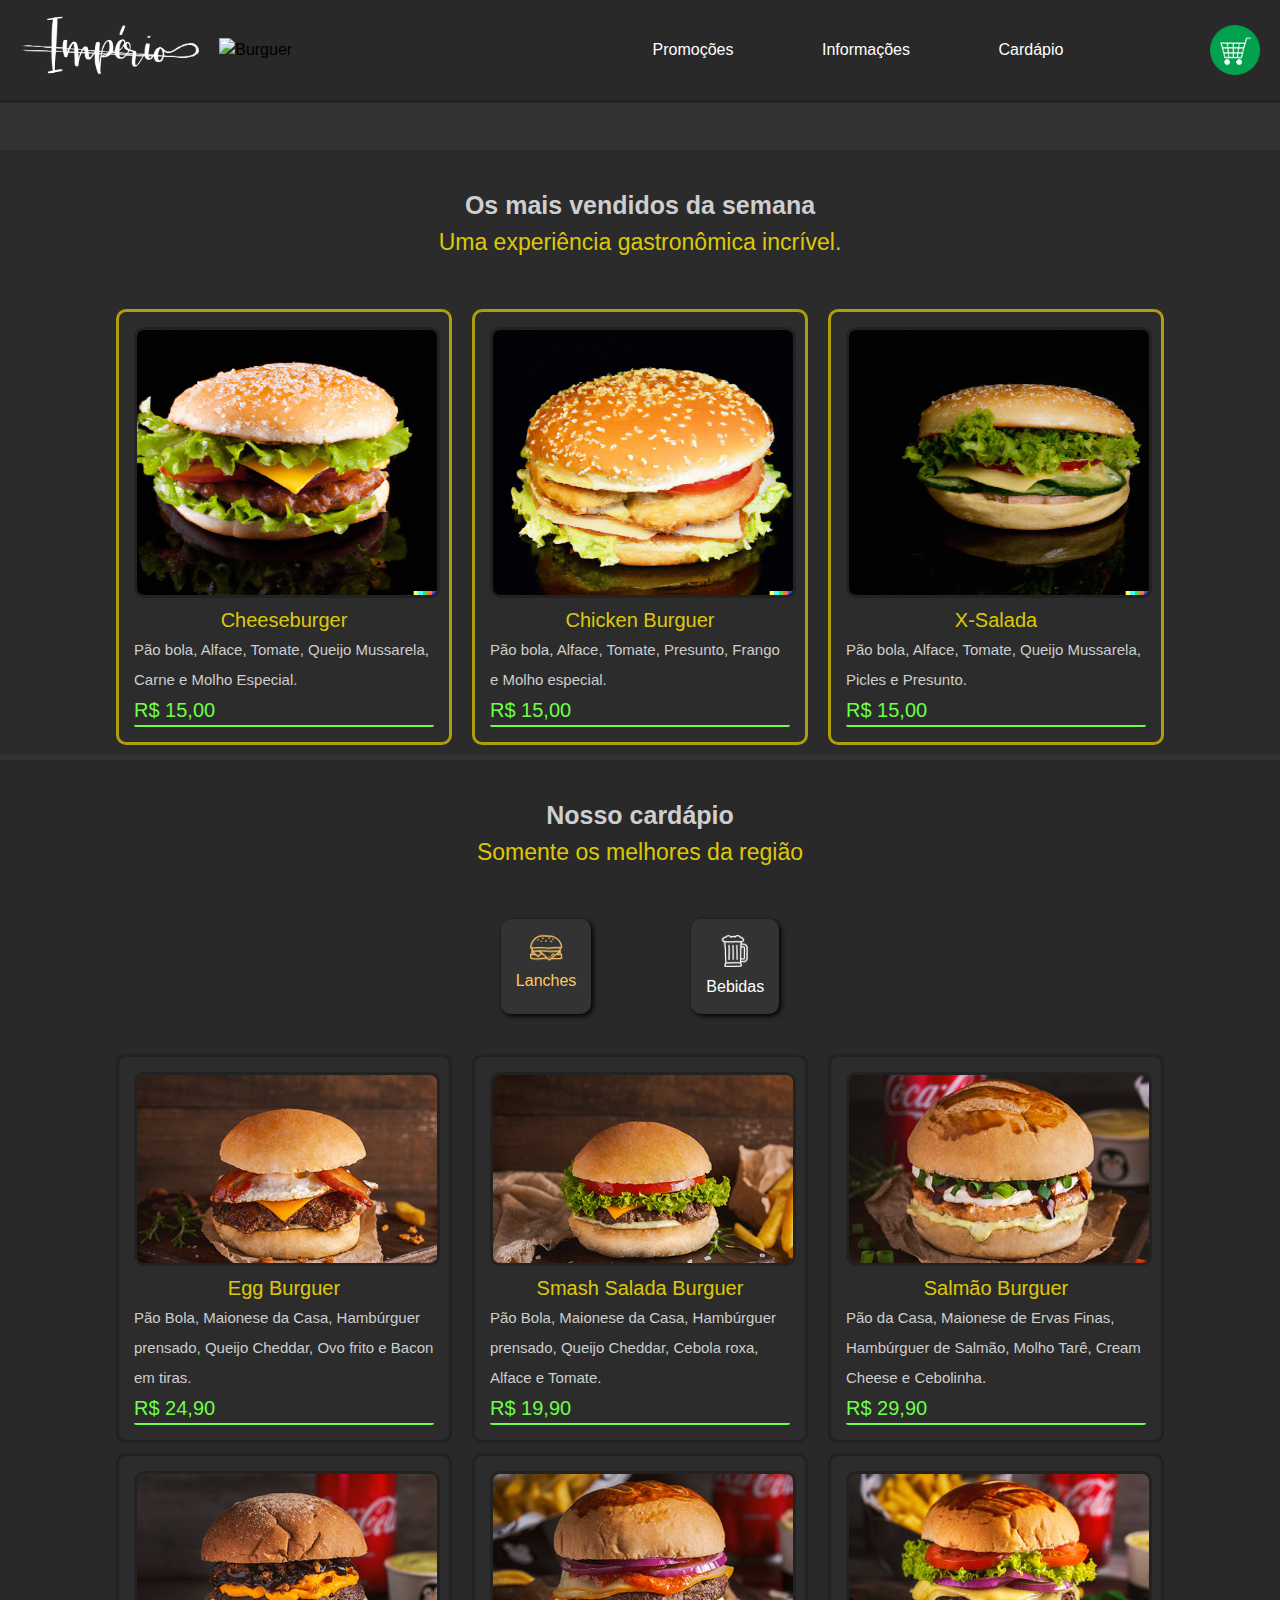
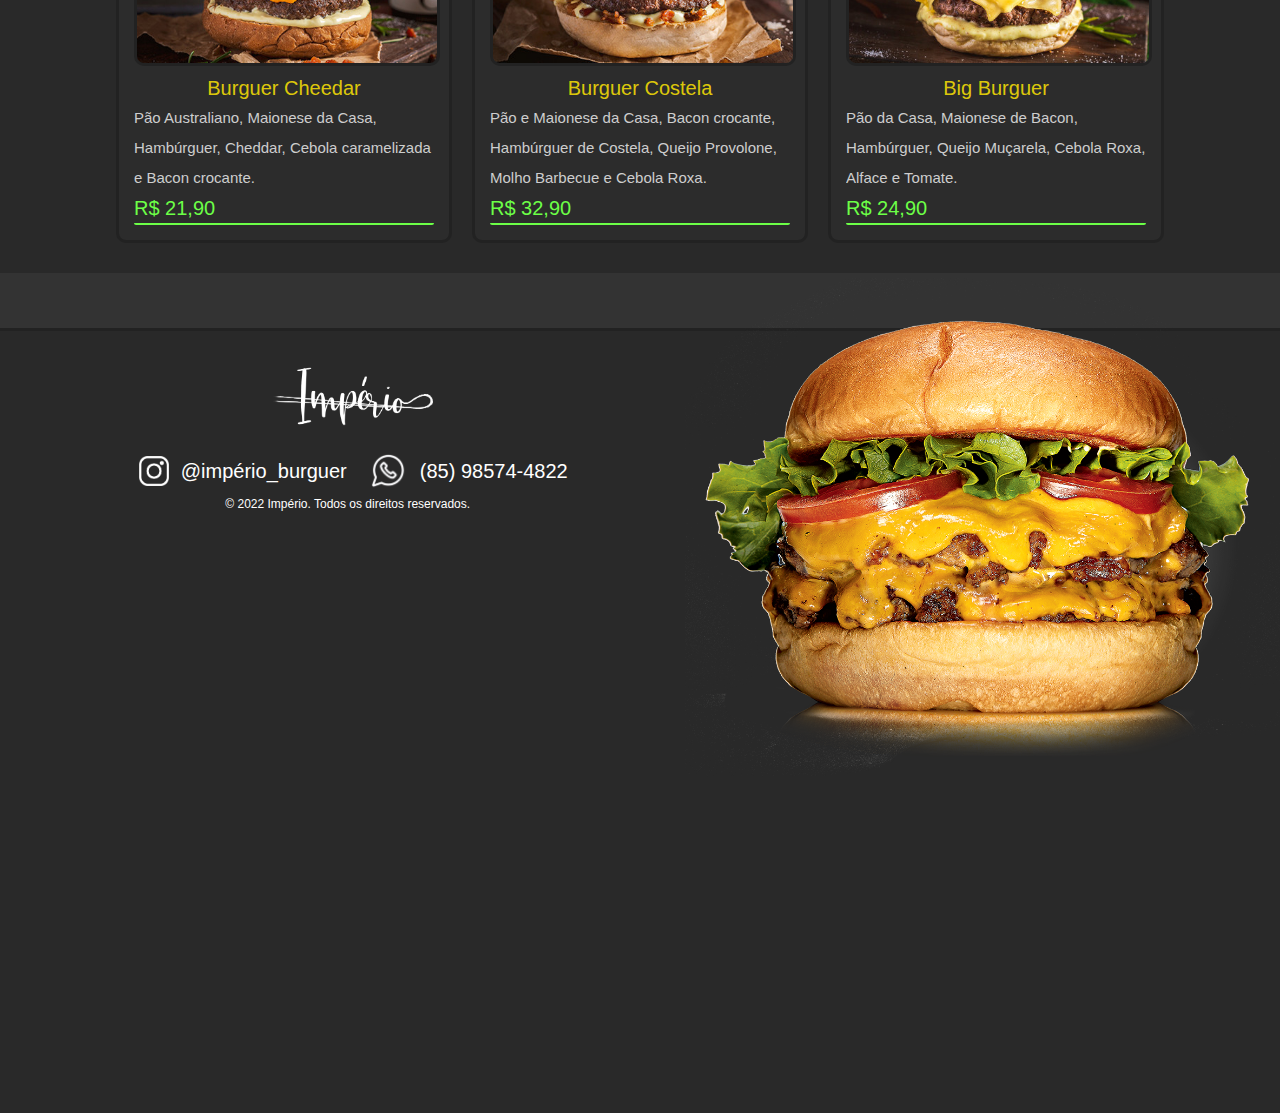
==== menu.html @ e3ae5d91 "first commit" ====
<!DOCTYPE html>
<html lang="pt_BR" dir="ltr">
<head>
  <!--#region github meta-->
  <meta http-equiv='cache-control' content='no-cache'> 
  <meta http-equiv='expires' content='0'> 
  <meta http-equiv='pragma' content='no-cache'>
  <!--#endregion github meta-->

  <!--default meta-->
  <meta charset="UTF-8">
  <meta http-equiv="X-UA-Compatible" content="IE=edge">
  <meta name="viewport" content="width=device-width, initial-scale=1.0">

  <!--css meta-->
  <link rel="stylesheet" href="css/default.css">
  <link rel="stylesheet" href="css/products.css">
  <link rel="stylesheet" href="css/menu.css">

  <!--js meta-->
  <script type="module" src="js/default.js"></script>
  <script type="module" src="js/menu.js" defer></script>

  <!--page info-->
  <title>Império - Cardápio</title>
</head>
<body>
  
  <!--cabeçalho da página (header)-->
  <header>

    <!--coloque a Logo imperio à esquerda do header-->
    <div>
      <figure>
        <img src="img/logo/Logo_imperio.png" alt="Logo do Império" id="imperio_logo">
        <img src="img/logo/burguer.png" alt="Burguer" id="burguer">
      </figure>
    </div>

    <!--criar botão shopping_cart à direita-->
    <img src="img/shopping_cart.png" alt="Carrinho de compras" id="shopping_cart">

    <!--Botões centrais-->
    <div class="center">
      <nav>
        <ul><a href="./index.html">Promoções</a></ul>
        <ul><a href="./index.html">Informações</a></ul>
        <ul><a href="/menu.html">Cardápio</a></ul>
      </nav>
    </div>

  </header>

  <main>
    <section style="background: rgb(43, 43, 43); padding: 1px 0 0 0;">

      <section class="bestsale">

        <div class="text">
          <h1>Os mais vendidos da semana</h1>
          <h2>Uma experiência gastronômica incrível.</h2>
        </div>

        <!--classe que engloba todos os cards de produtos-->
        <div class="cardgroup">

          <!--#region cards dos produtos-->
          
          <div class="productcard">

            <img src="./img/products/p1.png">
            <div id="productinfo">
              <div>
                <h2>Cheeseburger</h2>
                <h3>Pão bola, Alface, Tomate, Queijo Mussarela, Carne e Molho Especial.</h3>
              </div>
              <p>R$ 15,00</p>
            </div>

          </div>

          <div class="productcard">

            <img src="./img/products/p2.png">
            <div id="productinfo">
              <div>
                <h2>Chicken Burguer</h2>
                <h3>Pão bola, Alface, Tomate, Presunto, Frango e Molho especial.</h3>
              </div>
              <p>R$ 15,00</p>
            </div>

          </div>

          <div class="productcard">

            <img src="./img/products/p3.png">
            <div id="productinfo">
              <div>
                <h2>X-Salada</h2>
                <h3>Pão bola, Alface, Tomate, Queijo Mussarela, Picles e Presunto.</h3>
              </div>
              <p>R$ 15,00</p>
            </div>

          </div>

          <!--#endregion cards dos produtos-->

        </div>

      </section>

      <section style="background-color: rgb(41, 41, 41); padding: 1px 0 20px 0; border-top:5px rgb(51, 51, 51) solid; border-bottom:5px rgb(51, 51, 51) solid;">
          
          <div class="text">
            <h1>Nosso cardápio</h1>
            <h2>Somente os melhores da região</h2>
          </div>

          <nav id="navSlider">
            <ul>

              <li id="burguers" class="active">

                <img src="./img/slideicons/burguers-active.png"/>
                <p>Lanches</p>

              </li>

              <li id="drinks" class="">

                <img src="./img/slideicons/drinks.png"/>
                <p>Bebidas</p>

              </li>

            </ul>
          </nav>

          <!--div que engloba todos os cards de burguers-->
          <div id="burguerspanel" class="activePanel">
            <div class="cardgroup">
    
              <!--#region cards dos produtos-->
              
              <div class="productcard">
    
                <img src="./img/products/b1.jpg">
                <div id="productinfo">
                  <div>
                    <h2>Egg Burguer</h2>
                    <h3>Pão Bola, Maionese da Casa, Hambúrguer prensado, Queijo Cheddar, Ovo frito e Bacon em tiras.</h3>
                  </div>
                  <p>R$ 24,90</p>
                </div>
    
              </div>
    
              <div class="productcard">
    
                <img src="./img/products/b2.jpg">
                <div id="productinfo">
                  <div>
                    <h2>Smash Salada Burguer</h2>
                    <h3>Pão Bola, Maionese da Casa, Hambúrguer prensado, Queijo Cheddar, Cebola roxa, Alface e Tomate.</h3>
                  </div>
                  <p>R$ 19,90</p>
                </div>
    
              </div>
    
              <div class="productcard">

                <img src="./img/products/b3.jpg">
                <div id="productinfo">
                  <div>
                    <h2>Salmão Burguer</h2>
                    <h3>Pão da Casa, Maionese de Ervas Finas, Hambúrguer de Salmão, Molho Tarê, Cream Cheese e Cebolinha.</h3>
                  </div>
                  <p>R$ 29,90</p>
                </div>
    
              </div>

              <div class="productcard">
    
                <img src="./img/products/b4.jpg">
                <div id="productinfo">
                  <div>
                    <h2>Burguer Cheedar</h2>
                    <h3>Pão Australiano, Maionese da Casa, Hambúrguer, Cheddar, Cebola caramelizada e Bacon crocante.</h3>
                  </div>
                  <p>R$ 21,90</p>
                </div>
    
              </div>

              <div class="productcard">
    
                <img src="./img/products/b5.jpg">
                <div id="productinfo">
                  <div>
                    <h2>Burguer Costela</h2>
                    <h3>Pão e Maionese da Casa, Bacon crocante, Hambúrguer de Costela, Queijo Provolone, Molho Barbecue e Cebola Roxa.</h3>
                  </div>
                  <p>R$ 32,90</p>
                </div>
    
              </div>

              <div class="productcard">
    
                <img src="./img/products/b6.jpg">
                <div id="productinfo">
                  <div>
                    <h2>Big Burguer</h2>
                    <h3>Pão da Casa, Maionese de Bacon, Hambúrguer, Queijo Muçarela, Cebola Roxa, Alface e Tomate.</h3>
                  </div>
                  <p>R$ 24,90</p>
                </div>
    
              </div>
    
              <!--#endregion cards dos produtos-->
    
            </div>
          </div>

           <!--div que engloba todos os cards de drinks-->
          <div id="drinkspanel" style="display: none;">
            <div class="cardgroup">

              <div class="drinkcard">
    
                <img src="./img/products/cocacola.png">
                <div id="productinfo">

                  <div>
                    <h2>Nome da bebida</h2>
                    <h3>Bebida</h3>
                  </div>
                  <p>R$ 00,00</p>

                </div>

              </div>
            </div>
          
          </div>
        
      </section>
    </section>
  </main>

  <div class="widget">
    <img src="./img/shack-burguer.png">
  </div>

  <!--Rodapé da página-->
  <footer>

    <img src="./img/logo/Logo_imperio.png">
    <section>
      <!--put instagram.png at next of @imperio_burguer-->
      <img src="./img/logo/instagram.png" class="instragram">
      <p>@império_burguer</p>
      <img src="./img/logo/whatsapp.png" class="whatsapp">
      <p>(85) 98574-4822</p>
    </section>
    <p style="font-size: 75%; padding-bottom:calc(100vh - 320px);">© 2022 Império. Todos os direitos reservados.</p>

  </footer>
</body>
</html>
---- css/default.css ----
/*reset all the margins*/
* { 
    margin: 0;
    padding: 0 
}

body {
    font-family: 'Open Sans', sans-serif;
    font-size: 16px;
    line-height: 1.5;
    background: #333;
}

/*#region header*/

header {
    background-color: #292929; 
    height: 100px; 
    width: 100%;
    position: fixed;
    top: 0;
    border-bottom: 3px solid rgb(34, 34, 34);
    z-index: 99;
}

#imperio_logo{
    float: left;
    margin: 0 20px 0 20px;
    height: 100px;
}

#burguer {
    float: left;
    margin: 37.5px 20px 0 0;
    height: 25px;
}

#shopping_cart {
    float: right;
    margin: 25px 20px 0 0;
    height: 50px;
}

/*#region center*/

.center {
    float: right;
    margin: 37.5px auto;;
    width: 50vw;
}

.center a{
    margin: 0 5vw 0 0;
    font-family:'Lucida Sans', 'Lucida Sans Regular', 'Lucida Grande', 'Lucida Sans Unicode', Geneva, Verdana, sans-serif;
    color: white;
    text-decoration: none;
    padding: 10px;
    border-radius: 10%;
}

.center a:hover{
    background-color: white;
    color: #292929;
}

.center nav{
    list-style: none;
    text-align: center;
}

.center ul {
    display: inline-block;
}

/*#endregion center*/

/*#endregion header*/

/*#region footer*/

footer{
    background-color: #292929;
    padding: 20px;
    margin-top: 50px;
    text-align: center;
    border-top: 3px solid #222222;
}
footer p {
    color: white;
    font-size: 20px;
    display: inline-block;
    margin-right: 10px;
}
   
footer img{
    width: 160px;
    height: 100px;
    margin: 0 auto;
    display: block;
}
  
footer section{
    display: flex;
    justify-content: center;
    align-items: center;
    margin: 0 auto;
    width: 100%;
    max-width: 450px;
}
  
.instragram{
    width: 30px;
    height: 30px;
}
  
.whatsapp{
    width: 40px;
    height: 40px;
}

/*#endregion*/
---- css/products.css ----
.bestsale .productcard{
    border: 3px solid #d6c101c4;
}

.bestsale h1 {
    font-size: 25px;
    color: #cecece;
    margin: 36px auto;
    text-align: center;
}
  
.cardgroup {
    display: flex;
    flex-wrap: wrap;
    justify-content: center;
    height: 100%;
}
  
.productcard {
    margin: 0 10px 10px 10px;
    width: 300px;
    background-color: #2c2c2c;
    border: 3px solid #222222;
    border-radius: 10px;
    padding: 15px;
    max-width: 100%;
    transition: all 0.3s ease-in-out;
    cursor: pointer;
}

.productcardoffer {
    border: 3px solid #d6c101c4;
}
  
.productcard:hover{
    transform: scale(0.95);
}

.productcard img{
    width: 100%;
    max-height: 265px;
    border-radius: 10px;
    border: 3px solid #222222;
}

#productinfo {
    margin: 0 0 0 0;
    padding: 0 0 0 0;
    width: 100%;
    overflow: auto;
    transform: scale(1);
    transition: 0.5s;
}

#productinfo h2 {
    font-size: 20px;
    color: #fce304de;
    text-align: center;
    font-weight: 500;
}

#productinfo h3{
    font-size: 15px;
    color: #cecece;
    line-height: 30px;
    font-weight: 500;
}

#productinfo p {
    font-size: 20px;
    color: #6cff47;
    border-bottom: 2px solid #6cff47;
    border-radius: 2px;
    line-height: 30px;
    font-weight: 500;
}
---- css/menu.css ----
body {
    padding-top: 150px;
}

.text h1 {
    font-size: 25px;
    color: #cecece;
    margin: 36px 0 0 0;
    text-align: center;
}

.text h2 {
    font-size: 23px;
    margin: 0 0 50px 0;
    color: #fce304de;
    text-align: center;
    font-weight: 500;
}

.widget{
    float:right;
}

.widget img{
    max-height: 500px;
}

/*#region slider*/
#navSlider {
    margin: 0 auto;
    margin-bottom: 40px;
    width: 50%;
}

#navSlider > ul{
    display: flex;
    justify-content: center;
}

#navSlider > ul > li {
    text-align: center;
    color: white;
    list-style-type: none;
    cursor:pointer;
    margin: 0 50px;
    background-color:#333;
    padding: 15px;
    border-radius: 10px;
    box-shadow: 2px 2px 5px black;
}

#navSlider .active {
    color: rgb(255, 199, 101);
}

.activePanel {
    display: block !important;
}

#burguerspanel, #drinkspanel{   
    display: none;
}

/*#endregion slider*/

.drinkcard {
    margin: 0 10px 10px 10px;
    background-color: #2c2c2c;
    border: 3px solid #222222;
    border-radius: 10px;
    padding: 15px;
    max-width: 100%;
    transition: all 0.3s ease-in-out;
    cursor: pointer;
}

.drinkcard:hover{
    transform: scale(0.95);
}

.drinkcard img{
    max-height: 265px;
    border-radius: 10px;
    border: 3px solid #222222;
}
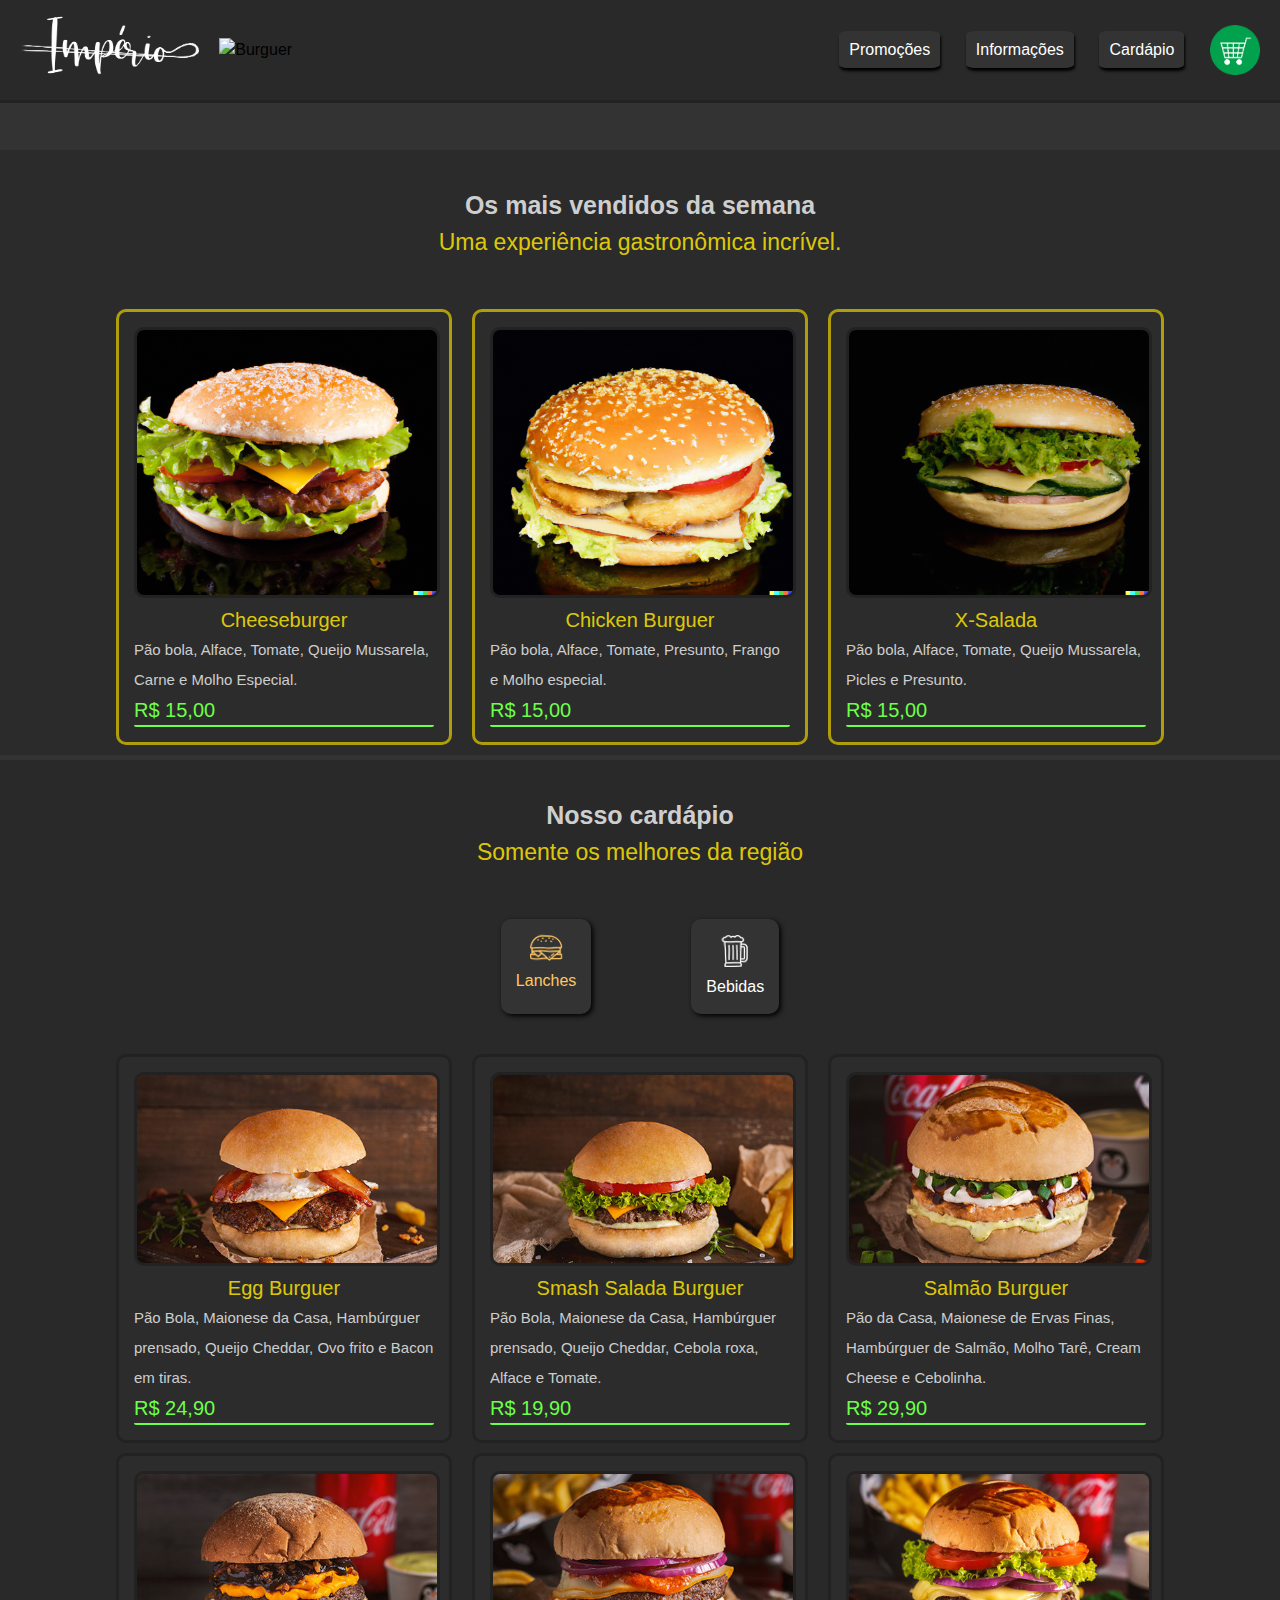
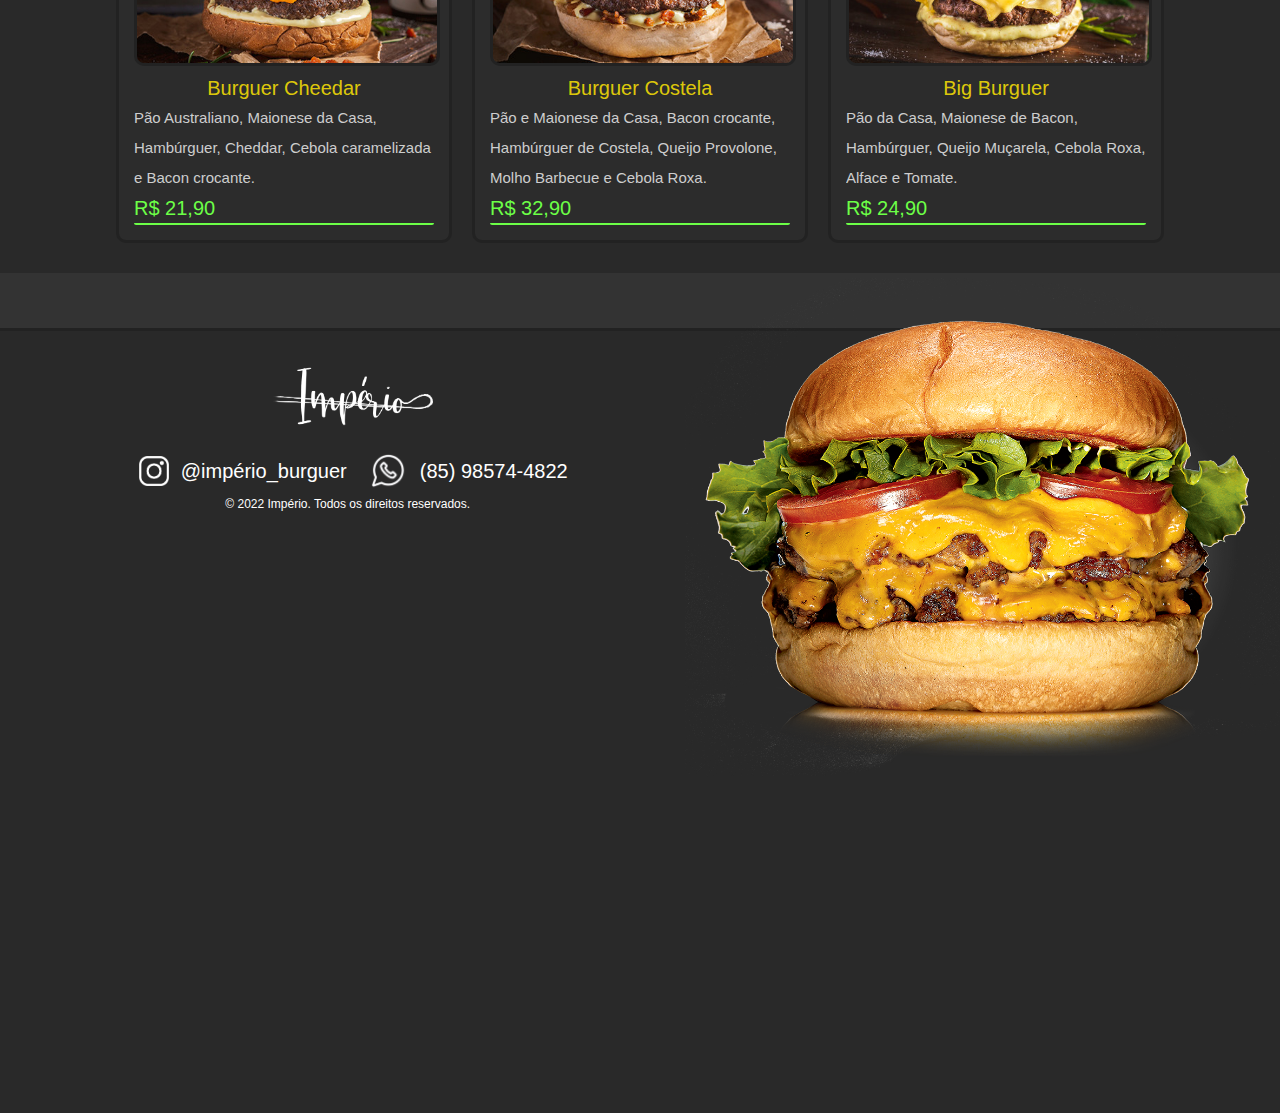
==== commit a95539fc: "fix" ====
--- a/menu.html
+++ b/menu.html
@@ -30,31 +30,25 @@
   <header>
 
     <!--coloque a Logo imperio à esquerda do header-->
-    <div>
-      <figure>
-        <img src="img/logo/Logo_imperio.png" alt="Logo do Império" id="imperio_logo">
-        <img src="img/logo/burguer.png" alt="Burguer" id="burguer">
-      </figure>
-    </div>
+    <img class="home" src="./img/logo/Logo_imperio.png" alt="Logo do Império" id="imperio_logo" />
+    <img class="home" src="./img/logo/burguer.png" alt="Burguer" id="burguer" />
 
     <!--criar botão shopping_cart à direita-->
-    <img src="img/shopping_cart.png" alt="Carrinho de compras" id="shopping_cart">
+    <img src="./img/shopping_cart.png" alt="Carrinho de compras" id="shopping_cart" />
 
     <!--Botões centrais-->
-    <div class="center">
-      <nav>
-        <ul><a href="./index.html">Promoções</a></ul>
-        <ul><a href="./index.html">Informações</a></ul>
-        <ul><a href="/menu.html">Cardápio</a></ul>
-      </nav>
-    </div>
+    <nav class="center" id="navbuttons">
+      <ul><a id="promo">Promoções</a></ul>
+      <ul><a href="./index.html#jsinfo">Informações</a></ul>
+      <ul><a href="./menu.html" id="card">Cardápio</a></ul>
+    </nav>
 
   </header>
 
   <main>
     <section style="background: rgb(43, 43, 43); padding: 1px 0 0 0;">
 
-      <section class="bestsale">
+      <section id="jsbestsale" class="bestsale">
 
         <div class="text">
           <h1>Os mais vendidos da semana</h1>
--- a/css/default.css
+++ b/css/default.css
@@ -11,6 +11,10 @@
     background: #333;
 }
 
+#navbuttons a{
+    cursor: pointer;
+}
+
 /*#region header*/
 
 header {
@@ -21,6 +25,10 @@
     top: 0;
     border-bottom: 3px solid rgb(34, 34, 34);
     z-index: 99;
+}
+
+.home{
+    cursor: pointer;
 }
 
 #imperio_logo{
@@ -44,18 +52,22 @@
 /*#region center*/
 
 .center {
-    float: right;
-    margin: 37.5px auto;;
-    width: 50vw;
+    display: flex;
+    justify-content: right;
+    align-items:flex-end;
+    margin: 37.5px auto;
 }
 
 .center a{
-    margin: 0 5vw 0 0;
+    background-color: #333333;
+    margin: 0 2vw 0 0;
     font-family:'Lucida Sans', 'Lucida Sans Regular', 'Lucida Grande', 'Lucida Sans Unicode', Geneva, Verdana, sans-serif;
     color: white;
     text-decoration: none;
     padding: 10px;
     border-radius: 10%;
+    box-shadow: 1px 3px 3px black;
+    transition: all 0.2s ease;
 }
 
 .center a:hover{
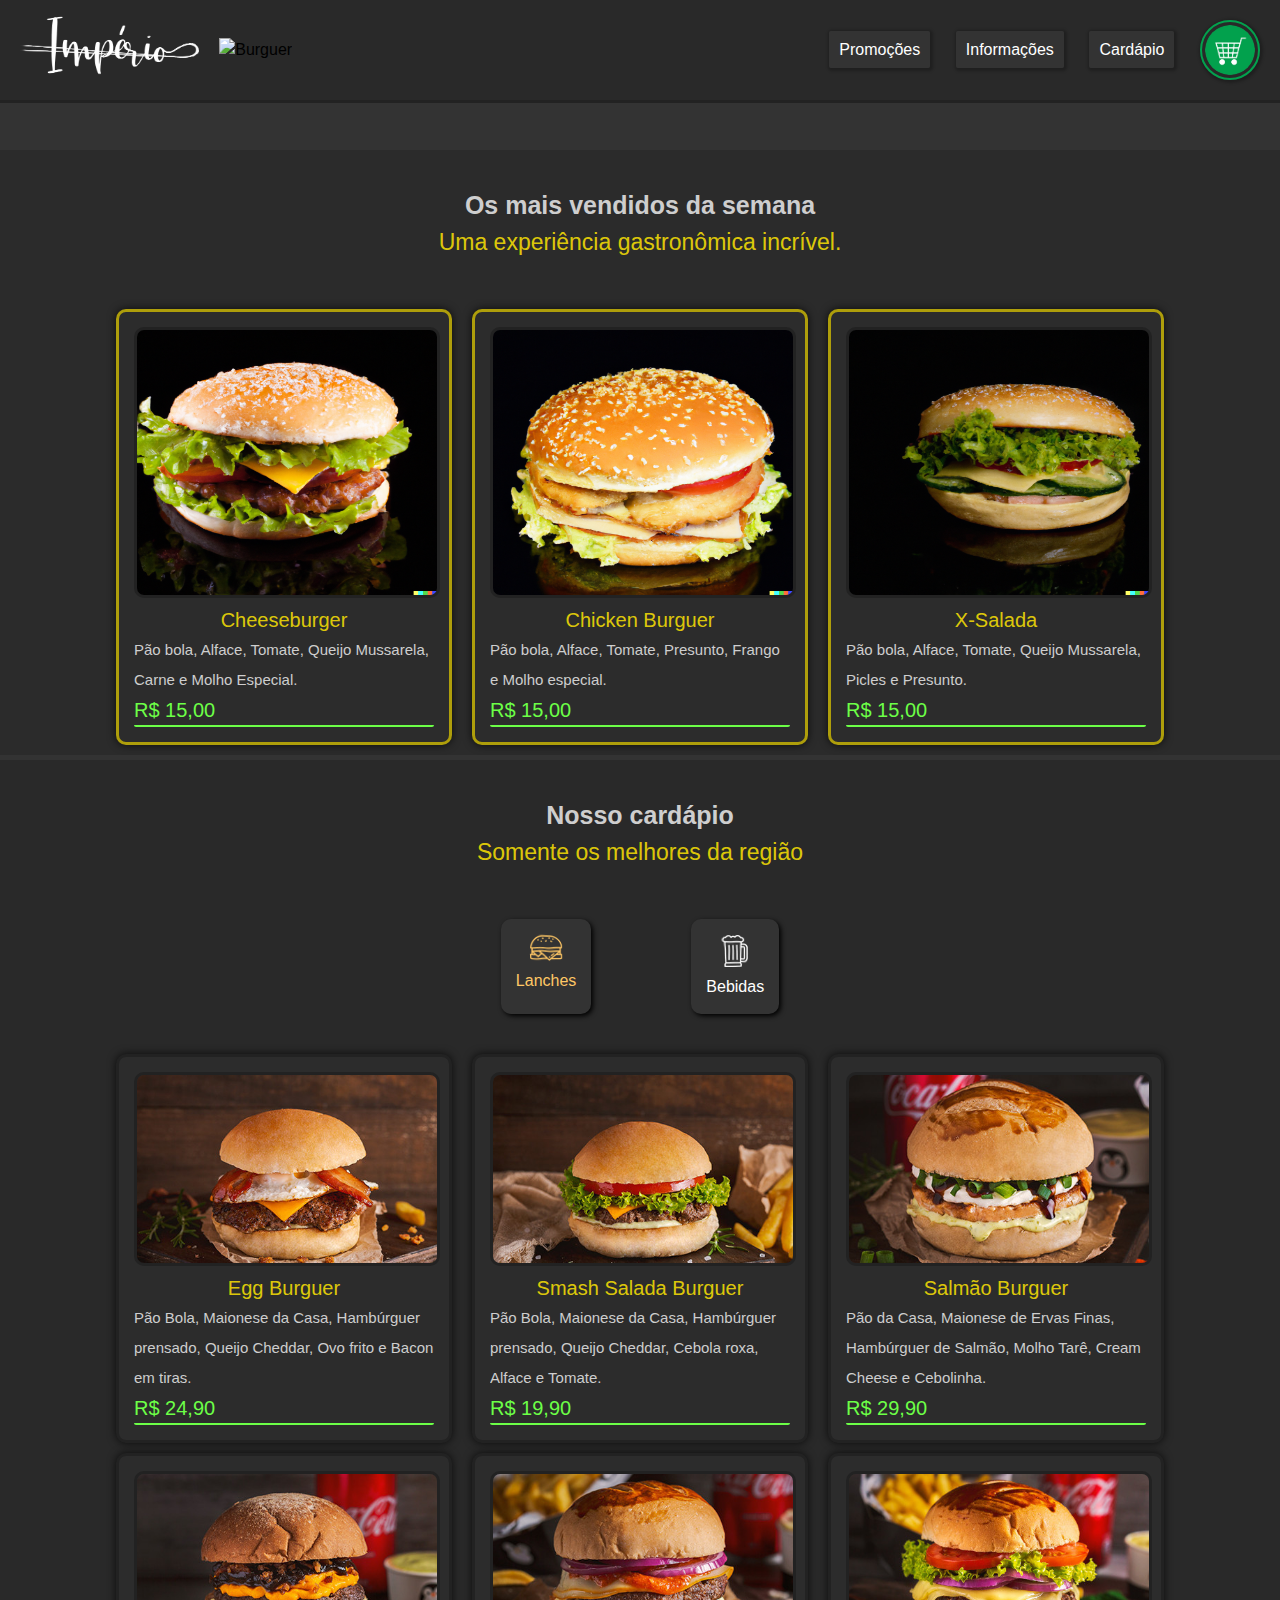
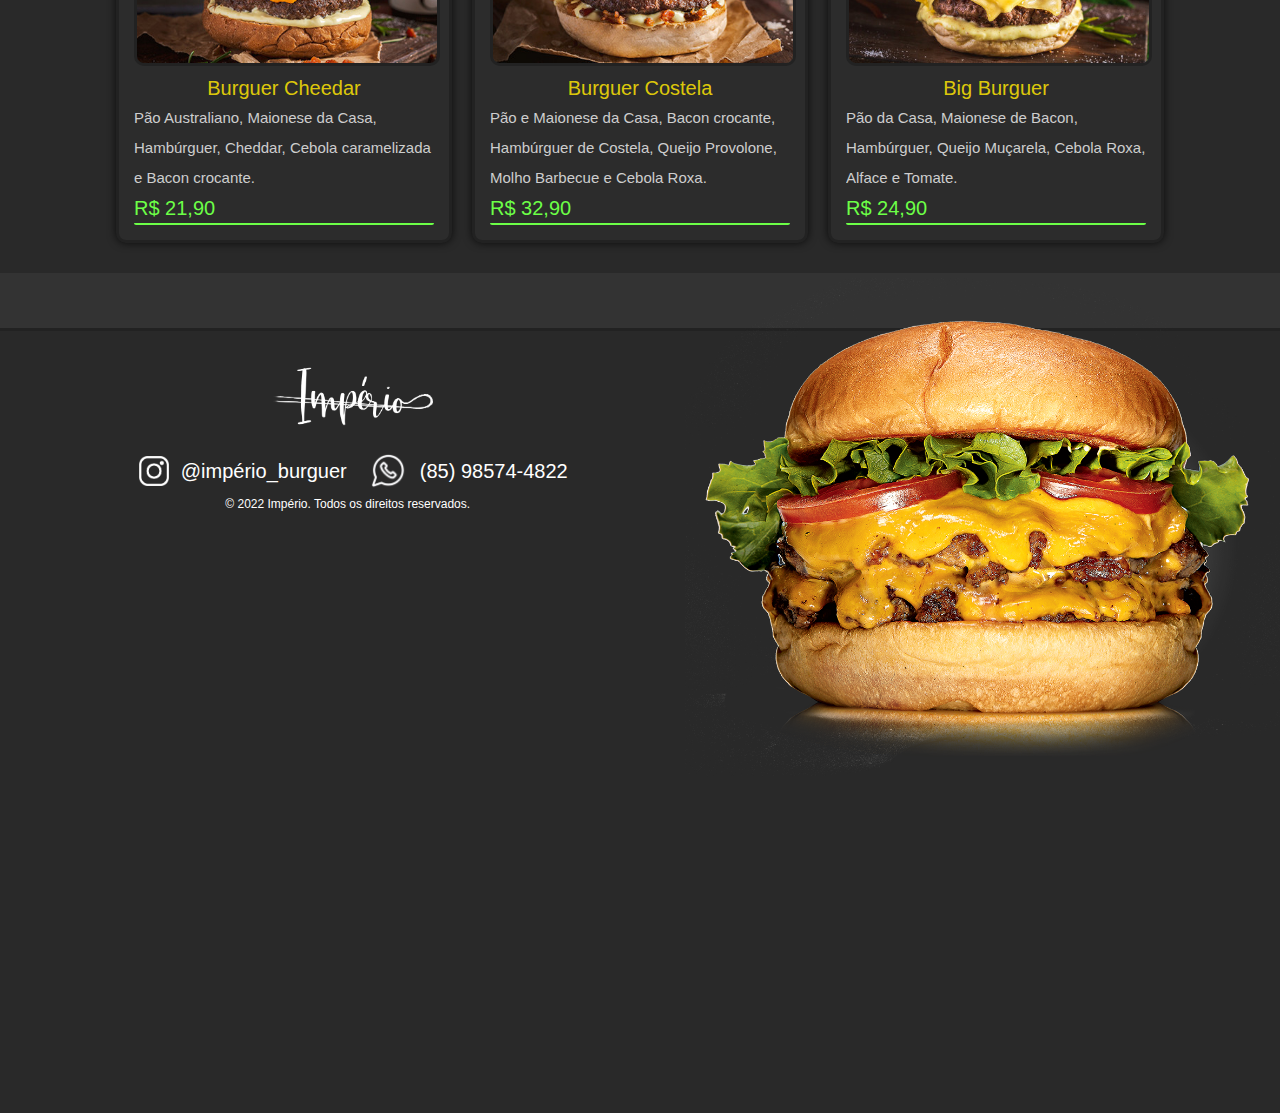
==== commit fe6c9d6b: "shoppingcart" ====
--- a/menu.html
+++ b/menu.html
@@ -16,6 +16,7 @@
   <link rel="stylesheet" href="css/default.css">
   <link rel="stylesheet" href="css/products.css">
   <link rel="stylesheet" href="css/menu.css">
+  <link rel="stylesheet" href="css/cartconfirm.css">
 
   <!--js meta-->
   <script type="module" src="js/default.js"></script>
@@ -25,7 +26,7 @@
   <title>Império - Cardápio</title>
 </head>
 <body>
-  
+
   <!--cabeçalho da página (header)-->
   <header>
 
@@ -35,6 +36,29 @@
 
     <!--criar botão shopping_cart à direita-->
     <img src="./img/shopping_cart.png" alt="Carrinho de compras" id="shopping_cart" />
+
+    <!--html para uso em js no carrinho-->
+    <div id="cart_productjs" style="display: none;">
+      <div class="cart_product">
+        <img class="cart_product_img" src="./img/products/b1.jpg" />
+        <div>
+          <p class="cart_product_name">Cheeseburger</p>
+          <p class="cart_product_price">R$ 10,00</p>
+        </div>
+        <div class="cart_options">
+          <p class="cart_remove">X</p>
+          <p class="cart_qtd">x1</p>
+        </div>
+      </div>
+    </div>
+
+    <div id="cartmenu" style="display: none;">
+      <div id="box">
+        <div id="cartmenu_content">
+
+        </div>
+      </div>
+    </div>
 
     <!--Botões centrais-->
     <nav class="center" id="navbuttons">
@@ -44,6 +68,28 @@
     </nav>
 
   </header>
+
+  <div class="cartconfirm">
+    <div id="popup-content">
+      <h1>Deseja adicionar ao carrinho?</h1>
+      <h2 id="name">Nome do produto</h2>
+      <h3 id="desc">Descrição do produto</h3>
+      <h4 id="price">R$ 00,00</h4>
+      <div id="qtd">
+          <select name="quantidade" id="qtdselect">
+              <option value="1">1</option>
+              <option value="2">2</option>
+              <option value="3">3</option>
+              <option value="4">4</option>
+              <option value="5">5</option>
+          </select>
+      </div>
+      <div id="confirmbtns">
+          <button id="yes">Sim</button>
+          <button id="no">Não</button>
+      </div>
+    </div>
+  </div>
 
   <main>
     <section style="background: rgb(43, 43, 43); padding: 1px 0 0 0;">
--- a/css/default.css
+++ b/css/default.css
@@ -24,7 +24,7 @@
     position: fixed;
     top: 0;
     border-bottom: 3px solid rgb(34, 34, 34);
-    z-index: 99;
+    z-index: 97;
 }
 
 .home{
@@ -45,8 +45,13 @@
 
 #shopping_cart {
     float: right;
-    margin: 25px 20px 0 0;
+    cursor: pointer;
+    margin: 20px 20px 0 0;
     height: 50px;
+    border: 2px solid #02a14d;
+    border-radius: 50%;
+    box-shadow: 1px 1px 3px 2px rgba(0, 0, 0, 0.247);
+    padding: 3px;
 }
 
 /*#region center*/
@@ -65,8 +70,8 @@
     color: white;
     text-decoration: none;
     padding: 10px;
-    border-radius: 10%;
-    box-shadow: 1px 3px 3px black;
+    border-radius: 2px;
+    box-shadow: 1px 1px 3px 2px rgba(0, 0, 0, 0.247);
     transition: all 0.2s ease;
 }
 
--- a/css/products.css
+++ b/css/products.css
@@ -26,6 +26,7 @@
     max-width: 100%;
     transition: all 0.3s ease-in-out;
     cursor: pointer;
+    box-shadow: 0 0 8px 0 rgba(0, 0, 0, 0.733);
 }
 
 .productcardoffer {
--- a/css/menu.css
+++ b/css/menu.css
@@ -64,6 +64,7 @@
 /*#endregion slider*/
 
 .drinkcard {
+    box-shadow: 1px 1px 3px 2px rgba(0, 0, 0, 0.247);
     margin: 0 10px 10px 10px;
     background-color: #2c2c2c;
     border: 3px solid #222222;
--- a/css/cartconfirm.css
+++ b/css/cartconfirm.css
@@ -0,0 +1,209 @@
+/*#region cartconfirm*/
+
+.cartconfirm {
+    position: fixed;
+    top: 0;
+    left: 0;
+    width: 100%;
+    height: 100%;
+    background-color: rgba(0, 0, 0, 0.5);
+    display: none;
+    justify-content: center;
+    align-items: center;
+    z-index: 99;
+}
+
+.cartconfirm > div {
+    padding: 25px;
+    max-width: 492px;
+    border: #3b68fcde 2px solid;
+    background-color: rgb(22, 22, 22);
+    border-radius: 15px;
+    display: flex;
+    flex-wrap: wrap;
+    justify-content: center;
+    align-items: center;
+}
+
+.cartconfirm > div > h1{
+    text-align: center;
+    color: rgba(255, 255, 255, 0.877);
+    margin-bottom: 20px;
+}
+
+#name, #desc, #price {
+    color: #fce304de;
+    width: 100%;
+    display: flex;
+    flex-wrap: wrap;
+    justify-content: center;
+    align-items: center;
+}
+
+#desc {
+    font-size: 15px;
+    color: #cecece;
+    line-height: 30px;
+    font-weight: 500;
+}
+
+#price {
+    display: block;
+    font-size: 20px;
+    color: #6cff47;
+    border-bottom: 2px solid #6cff47;
+    border-radius: 2px;
+    line-height: 30px;
+    font-weight: 500;
+    max-width: 50%;
+}
+
+#confirmbtns {
+    margin-top: 10px;
+    display: flex;
+    flex-wrap: wrap;
+    justify-content: center;
+    align-items: center;
+    width: 100%;
+}
+
+#qtd {
+    padding: 0;
+    margin-top: 20px;
+}
+
+#yes, #no {
+    width: 100px;
+    height: 50px;
+    border-radius: 3px;
+    border: 1px solid #f81d1dde;
+    background-color: rgb(22, 22, 22);
+    color: #f81d1dde;
+    font-size: 20px;
+    font-weight: 600;
+    margin: 0 auto;
+    cursor: pointer;
+    transition: 0.5s;
+}
+
+#yes {
+    border: 1px solid #44f118de;
+    color: #44f118de;
+}
+
+#qtd {
+    width: 10%;
+    display: flex;
+    flex-wrap: wrap;
+    justify-content: center;
+    align-items: center;
+}
+
+#qtdselect {
+    color: #3b68fcde;
+    background-color: rgb(22, 22, 22);
+    border: 1px solid #3b68fcde;
+    padding: 5px;
+    border-radius: 3px;
+    margin: 0 auto;
+    cursor: pointer;
+}
+
+/*#endregion cartmenu*/
+
+/*#region cartmenu*/
+#cartmenu{
+    position: fixed;
+    top: 110px;
+    right: 30px;
+    width: 300px;
+    border-radius: 10px;
+    border: 2px solid #000000;
+    box-shadow: 1px 1px 3px 2px rgba(0, 0, 0, 0.678);
+    padding: 8px 5px 8px 5px;
+    height: 300px;
+    justify-content: center;
+    align-items: center;
+    z-index: 99;
+    background-color:rgb(22, 22, 22);
+}
+
+#cartmenu > #box{
+    border: 2px solid #02a14d;
+    padding: 2px;
+    width: 100%;
+    height: 100%;
+    border-radius: 10px;
+    overflow: hidden;
+}
+
+#cartmenu_content {
+    width: 100%;
+    height: 100%;
+    overflow-y: auto;
+    overflow-x: hidden;
+    padding: 5px;
+}
+
+.cart_product{
+    background-color:rgb(44, 44, 44);
+    border-radius: 10px;
+    border : 2px solid #000000;
+    display: flex;
+    margin: 0 10px 0 0;
+    cursor: default;
+    margin-bottom: 10px;
+    white-space: nowrap;
+    overflow: hidden;
+    text-overflow: ellipsis;
+}
+
+.cart_product_name{
+    color: #fce304de;
+    font-size: 16px;
+    font-weight: 600;
+    margin: 0 10px 0 10px;
+}
+
+.cart_product_price{
+    color: #02a14d;
+    font-size: 16px;
+    font-weight: 600;
+    margin: 0 0 0 10px;
+}
+
+.cart_product_img {
+    width: 80px;
+    height: 50px;
+    border-radius: 5px;
+}
+
+.cart_options {
+    display: flex;
+    flex-wrap: wrap;
+    justify-content: center;
+    align-items: center;
+    width: 100%;
+    margin-top: 10px;
+    /*align children items in Y axys*/
+    align-content: center;
+    
+}
+
+.cart_qtd{
+    color: #f7f7f785;
+    font-size: 16px;
+    font-weight: 600;
+    height: min-content;
+}
+
+.cart_remove{
+    color: #f81d1dde;
+    font-size: 10px;
+    font-weight: 600;
+    height: min-content;
+    cursor: pointer;
+    margin: 0 10px 0 0;
+}
+
+/*#endregion cartmenu*/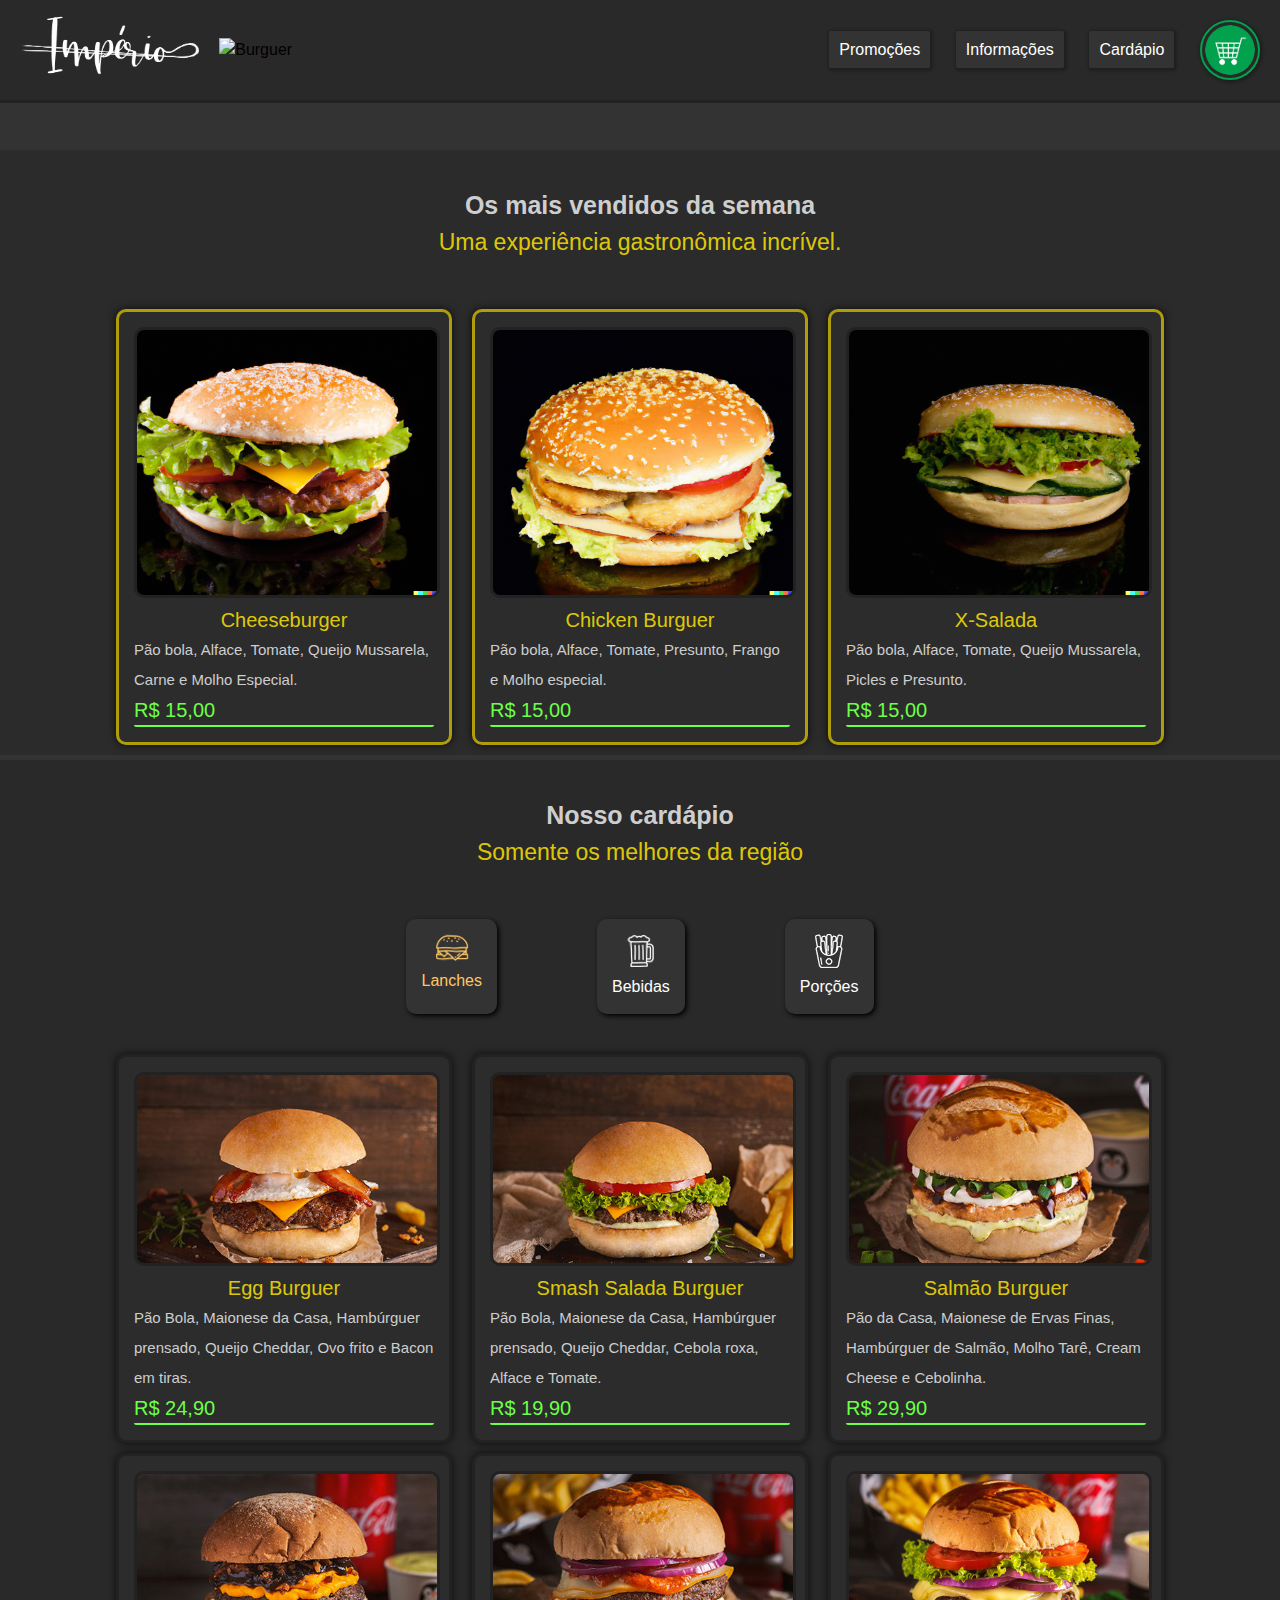
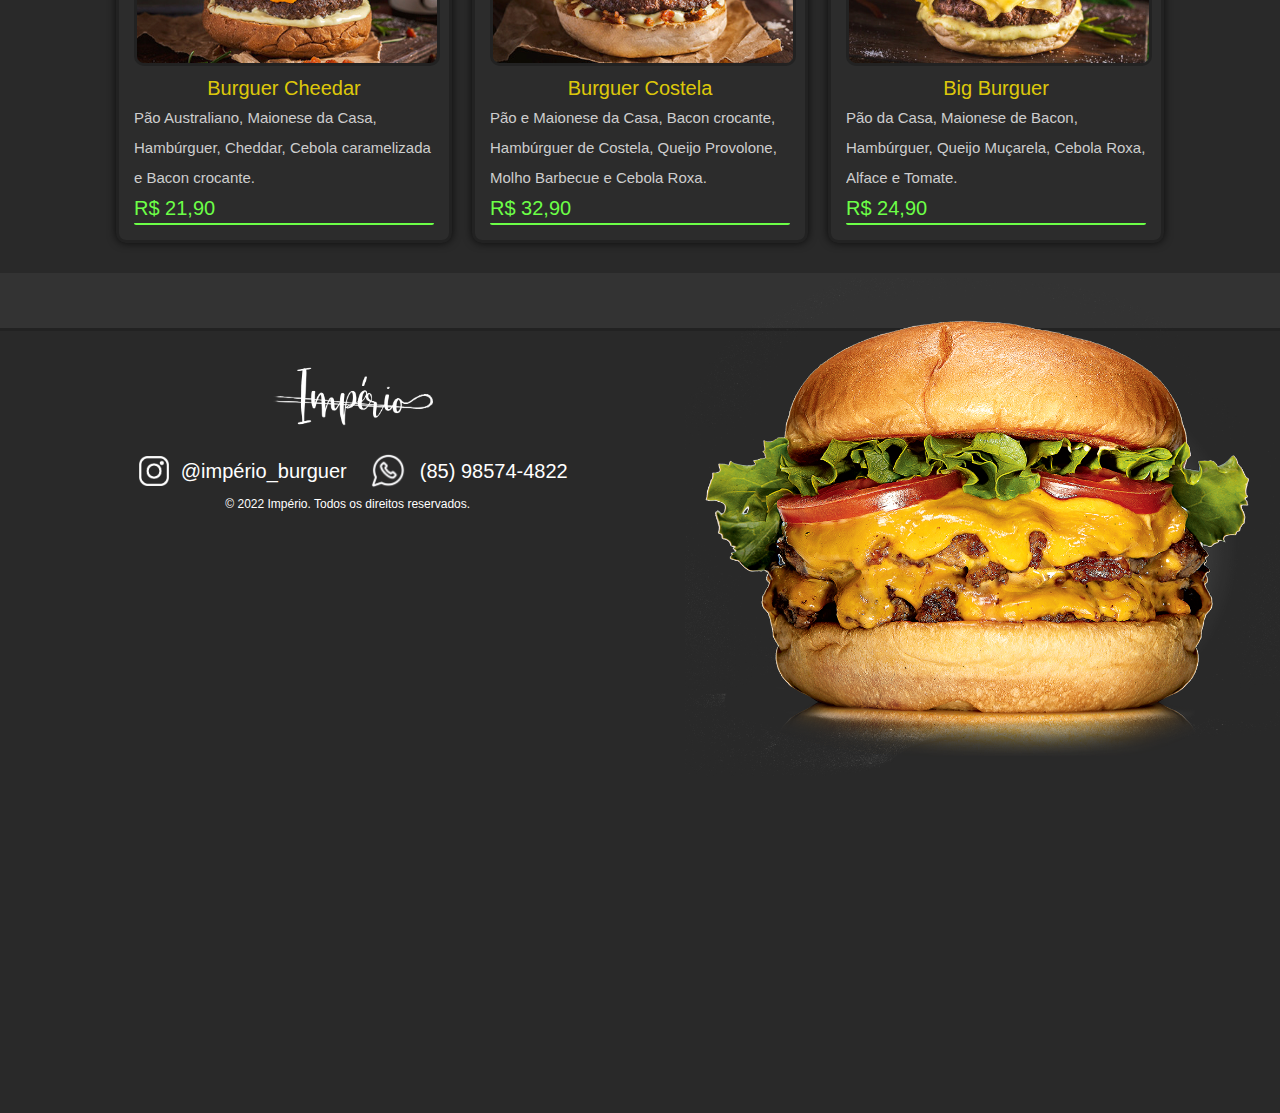
==== commit c77b7bc8: "shoppingcart" ====
--- a/menu.html
+++ b/menu.html
@@ -40,7 +40,7 @@
     <!--html para uso em js no carrinho-->
     <div id="cart_productjs" style="display: none;">
       <div class="cart_product">
-        <img class="cart_product_img" src="./img/products/b1.jpg" />
+        <img class="cart_product_img" src="" />
         <div>
           <p class="cart_product_name">Cheeseburger</p>
           <p class="cart_product_price">R$ 10,00</p>
@@ -108,7 +108,7 @@
           
           <div class="productcard">
 
-            <img src="./img/products/p1.png">
+            <img src="./img/products/cheeseburger.png">
             <div id="productinfo">
               <div>
                 <h2>Cheeseburger</h2>
@@ -121,7 +121,7 @@
 
           <div class="productcard">
 
-            <img src="./img/products/p2.png">
+            <img src="./img/products/chickenburguer.png">
             <div id="productinfo">
               <div>
                 <h2>Chicken Burguer</h2>
@@ -134,7 +134,7 @@
 
           <div class="productcard">
 
-            <img src="./img/products/p3.png">
+            <img src="./img/products/x-salada.png">
             <div id="productinfo">
               <div>
                 <h2>X-Salada</h2>
@@ -175,6 +175,13 @@
 
               </li>
 
+              <li id="accompaniments" class="">
+
+                <img src="./img/slideicons/accompaniments.png"/>
+                <p>Porções</p>
+
+              </li>
+
             </ul>
           </nav>
 
@@ -186,7 +193,7 @@
               
               <div class="productcard">
     
-                <img src="./img/products/b1.jpg">
+                <img src="./img/products/eggburguer.png">
                 <div id="productinfo">
                   <div>
                     <h2>Egg Burguer</h2>
@@ -199,7 +206,7 @@
     
               <div class="productcard">
     
-                <img src="./img/products/b2.jpg">
+                <img src="./img/products/smashsaladaburguer.png">
                 <div id="productinfo">
                   <div>
                     <h2>Smash Salada Burguer</h2>
@@ -212,7 +219,7 @@
     
               <div class="productcard">
 
-                <img src="./img/products/b3.jpg">
+                <img src="./img/products/salmãoburguer.png">
                 <div id="productinfo">
                   <div>
                     <h2>Salmão Burguer</h2>
@@ -225,7 +232,7 @@
 
               <div class="productcard">
     
-                <img src="./img/products/b4.jpg">
+                <img src="./img/products/burguercheedar.png">
                 <div id="productinfo">
                   <div>
                     <h2>Burguer Cheedar</h2>
@@ -238,7 +245,7 @@
 
               <div class="productcard">
     
-                <img src="./img/products/b5.jpg">
+                <img src="./img/products/burguercostela.png">
                 <div id="productinfo">
                   <div>
                     <h2>Burguer Costela</h2>
@@ -251,7 +258,7 @@
 
               <div class="productcard">
     
-                <img src="./img/products/b6.jpg">
+                <img src="./img/products/bigburguer.png">
                 <div id="productinfo">
                   <div>
                     <h2>Big Burguer</h2>
@@ -272,21 +279,53 @@
             <div class="cardgroup">
 
               <div class="drinkcard">
-    
-                <img src="./img/products/cocacola.png">
-                <div id="productinfo">
-
-                  <div>
-                    <h2>Nome da bebida</h2>
-                    <h3>Bebida</h3>
-                  </div>
-                  <p>R$ 00,00</p>
-
-                </div>
-
-              </div>
-            </div>
-          
+                <img src="./img/products/coca350ml.png">
+                <div id="productinfo">
+                  <div>
+                    <h2>Coca 350ml</h2>
+                  </div>
+                  <p>R$ 06,50</p>
+                </div>
+              </div>
+
+              <div class="drinkcard">
+                <img src="./img/products/refrigerante2l.png">
+                <div id="productinfo">
+                  <div>
+                    <h2>Refrigerante 2L</h2>
+                  </div>
+                  <p>R$ 15,50</p>
+                </div>
+              </div>
+
+            </div>
+          </div>
+
+          <!--div que engloba todos os cards de acompanhamentos-->
+          <div id="accompanimentspanel" style="display: none;">
+            <div class="cardgroup">
+
+              <div class="productcard">
+                <img src="./img/products/batatafrita.png">
+                <div id="productinfo">
+                  <div>
+                    <h2>Batata frita</h2>
+                  </div>
+                  <p>R$ 14,90</p>
+                </div>
+              </div>
+
+              <div class="productcard">
+                <img src="./img/products/bolinhasdequeijo.png">
+                <div id="productinfo">
+                  <div>
+                    <h2>Bolinhas de queijo</h2>
+                  </div>
+                  <p>R$ 14,90</p>
+                </div>
+              </div>
+
+            </div>
           </div>
         
       </section>
--- a/css/cartconfirm.css
+++ b/css/cartconfirm.css
@@ -179,15 +179,10 @@
 }
 
 .cart_options {
-    display: flex;
-    flex-wrap: wrap;
-    justify-content: center;
-    align-items: center;
     width: 100%;
     margin-top: 10px;
-    /*align children items in Y axys*/
     align-content: center;
-    
+    float:right;
 }
 
 .cart_qtd{
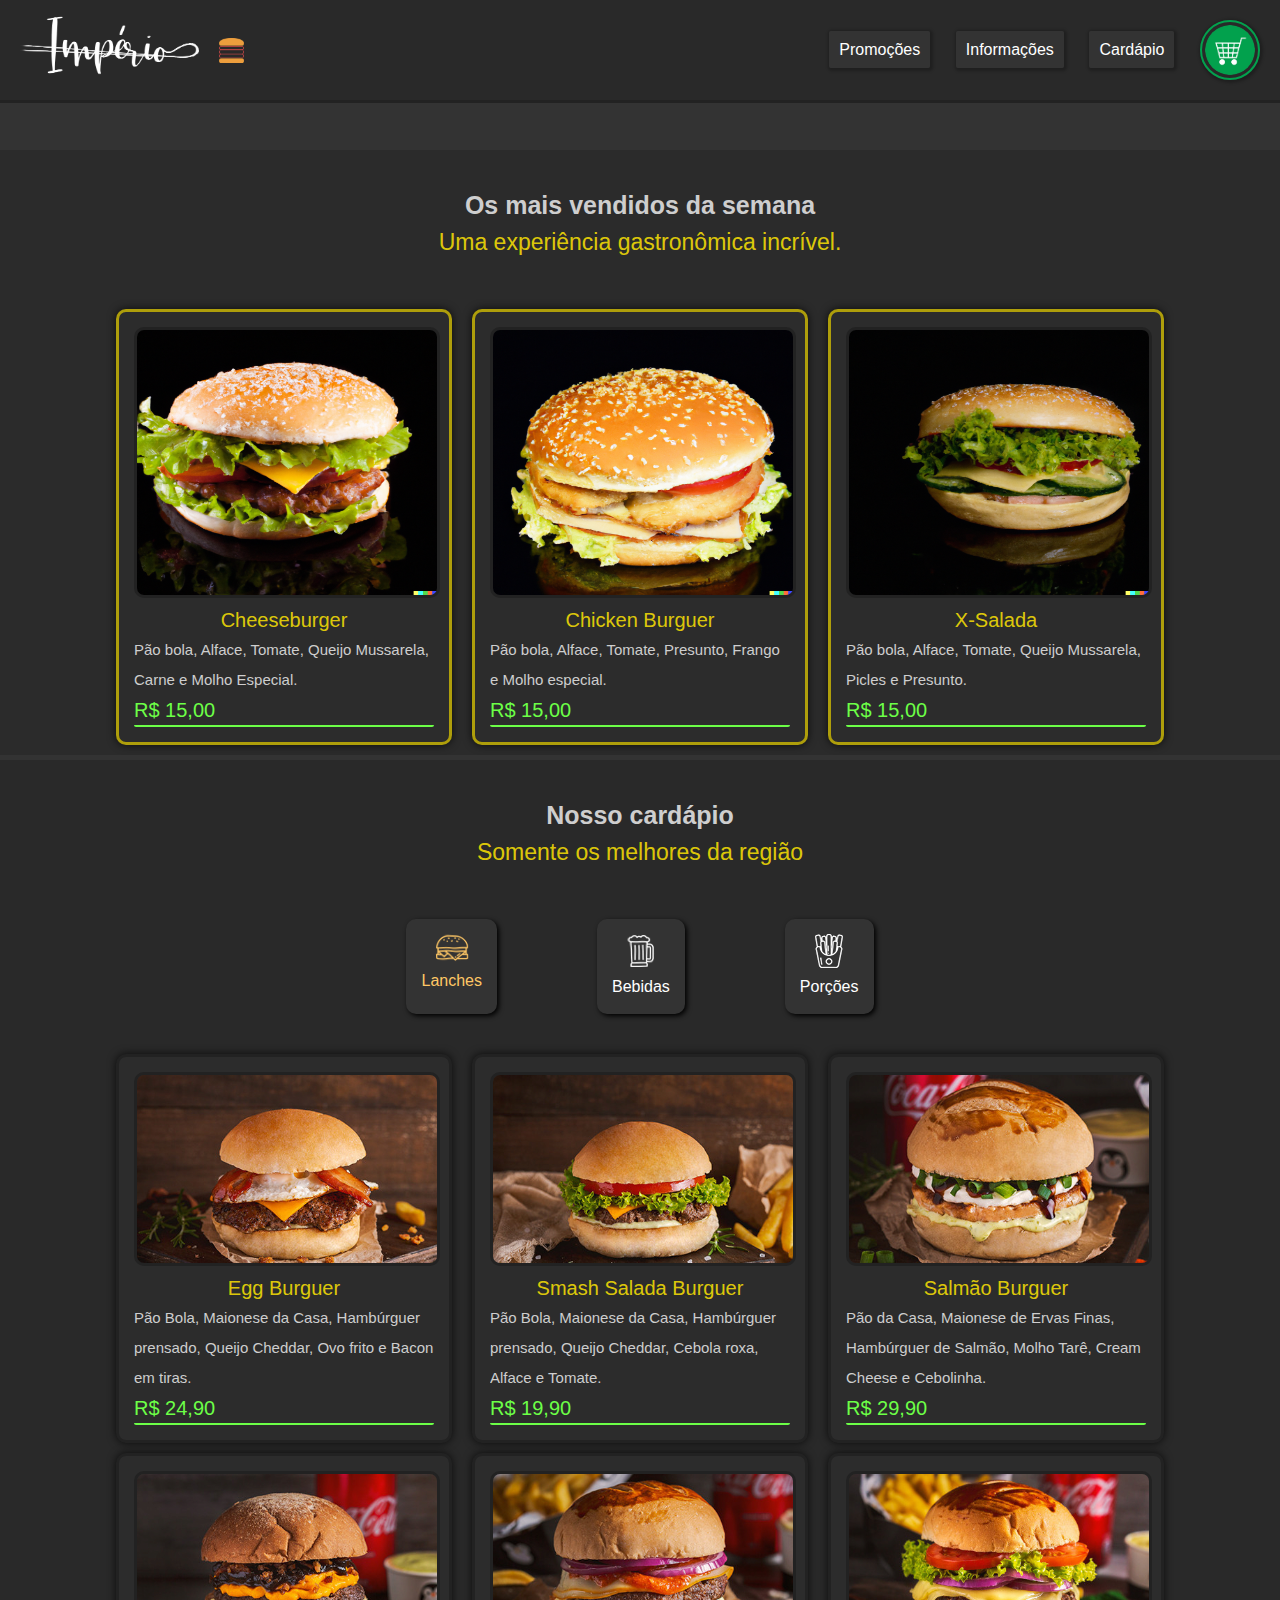
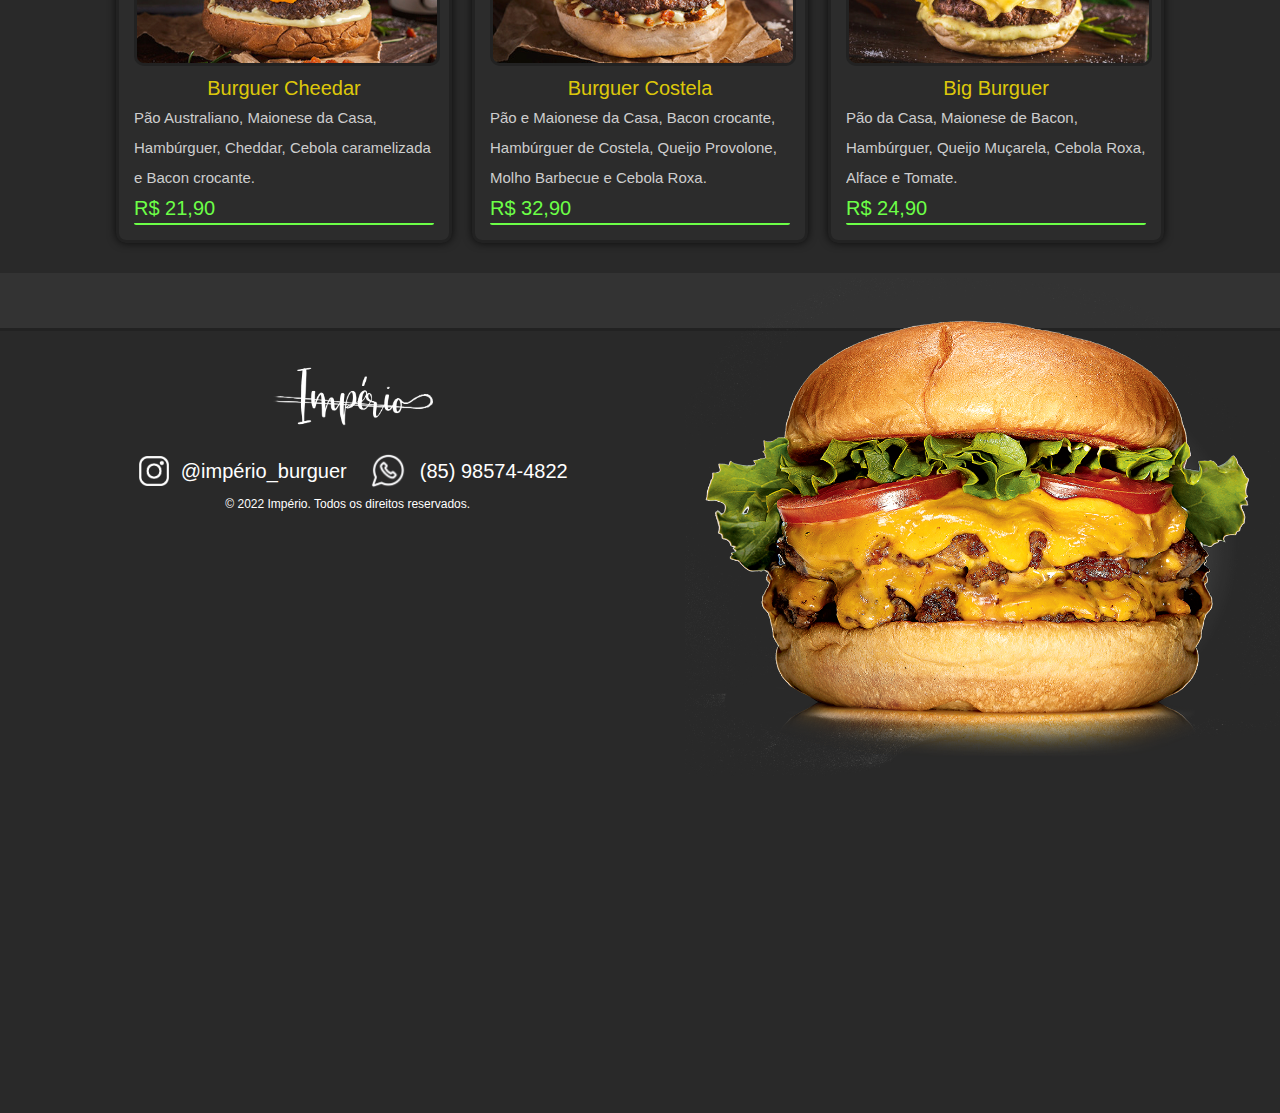
==== commit 31c2f908: "bugfix" ====
--- a/menu.html
+++ b/menu.html
@@ -31,7 +31,7 @@
   <header>
 
     <!--coloque a Logo imperio à esquerda do header-->
-    <img class="home" src="./img/logo/Logo_imperio.png" alt="Logo do Império" id="imperio_logo" />
+    <img class="home" src="./img/logo/logo_imperio.png" alt="Logo do Império" id="imperio_logo" />
     <img class="home" src="./img/logo/burguer.png" alt="Burguer" id="burguer" />
 
     <!--criar botão shopping_cart à direita-->
@@ -339,7 +339,7 @@
   <!--Rodapé da página-->
   <footer>
 
-    <img src="./img/logo/Logo_imperio.png">
+    <img src="./img/logo/logo_imperio.png">
     <section>
       <!--put instagram.png at next of @imperio_burguer-->
       <img src="./img/logo/instagram.png" class="instragram">
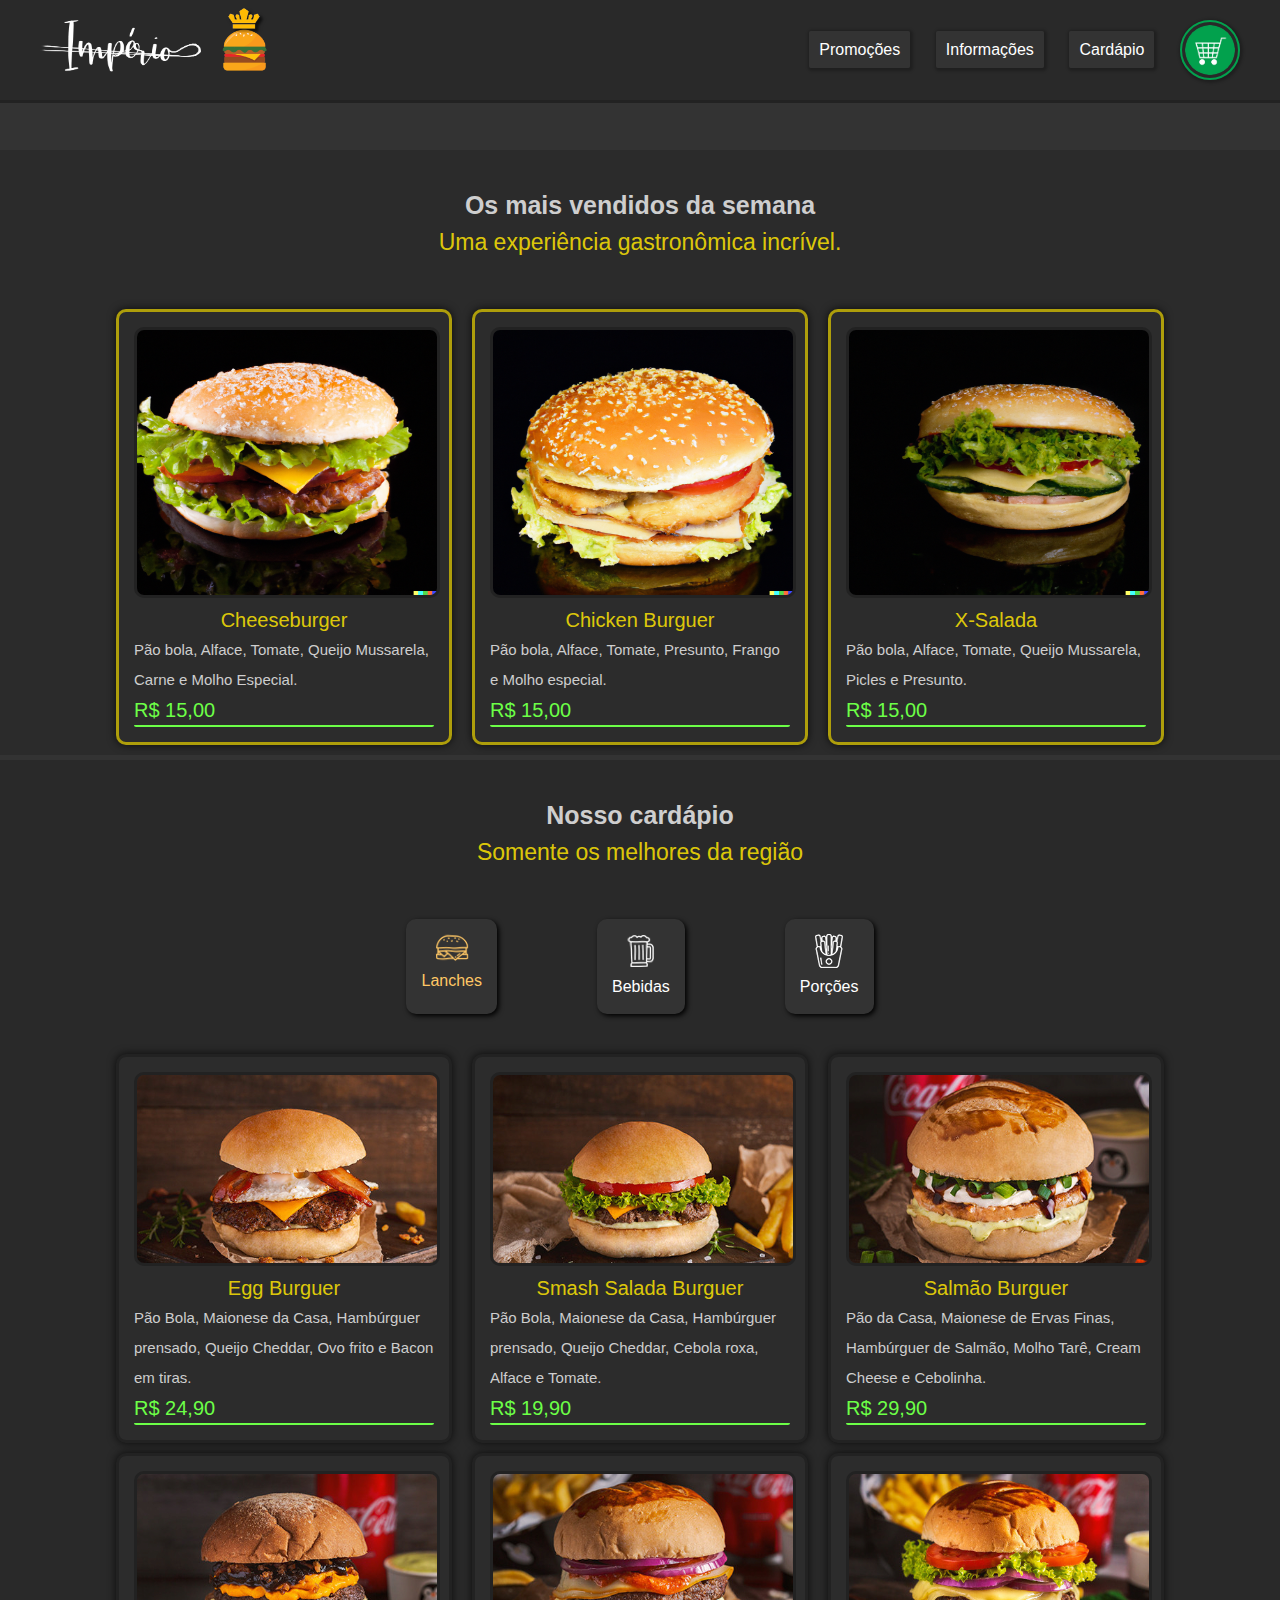
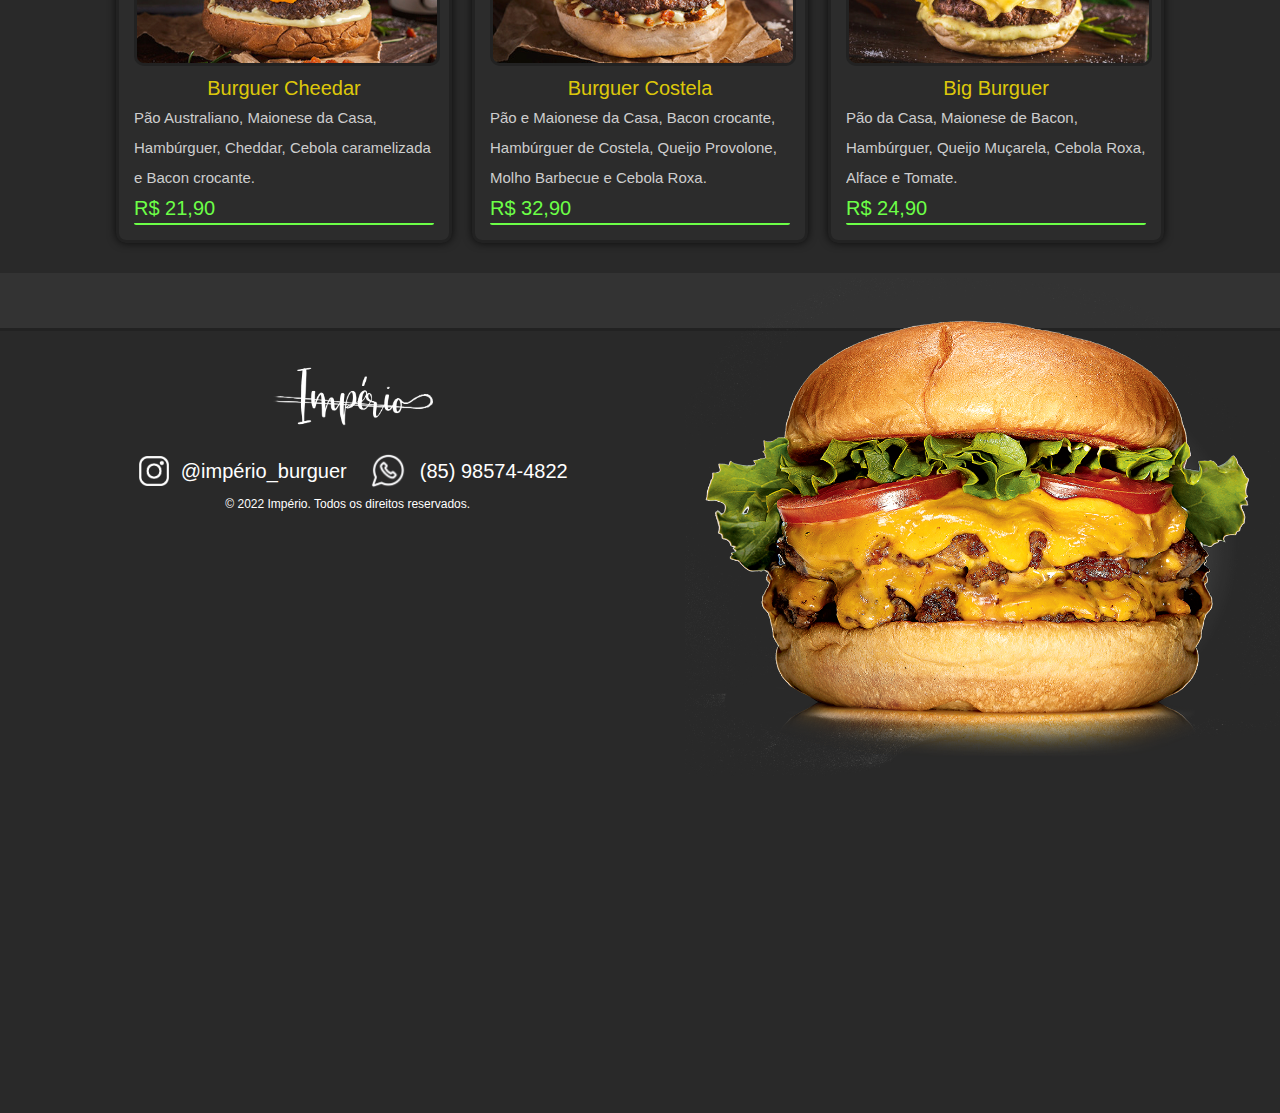
==== commit c06e9c65: "shoppingfix" ====
--- a/menu.html
+++ b/menu.html
@@ -18,6 +18,9 @@
   <link rel="stylesheet" href="css/menu.css">
   <link rel="stylesheet" href="css/cartconfirm.css">
 
+  <!--page icon-->
+  <link rel="icon" href="./img/logo/burguer.png">
+  
   <!--js meta-->
   <script type="module" src="js/default.js"></script>
   <script type="module" src="js/menu.js" defer></script>
--- a/css/default.css
+++ b/css/default.css
@@ -33,20 +33,20 @@
 
 #imperio_logo{
     float: left;
-    margin: 0 20px 0 20px;
-    height: 100px;
+    margin: 5px 20px 0 40px;
+    height: 90px;
 }
 
 #burguer {
     float: left;
-    margin: 37.5px 20px 0 0;
-    height: 25px;
+    margin: 8px 20px 0 0;
+    height: 65px;
 }
 
 #shopping_cart {
     float: right;
     cursor: pointer;
-    margin: 20px 20px 0 0;
+    margin: 20px 40px 0 0;
     height: 50px;
     border: 2px solid #02a14d;
     border-radius: 50%;
--- a/css/cartconfirm.css
+++ b/css/cartconfirm.css
@@ -118,7 +118,7 @@
     right: 30px;
     width: 300px;
     border-radius: 10px;
-    border: 2px solid #000000;
+    border: 2px solid #222222;
     box-shadow: 1px 1px 3px 2px rgba(0, 0, 0, 0.678);
     padding: 8px 5px 8px 5px;
     height: 300px;
@@ -126,10 +126,10 @@
     align-items: center;
     z-index: 99;
     background-color:rgb(22, 22, 22);
+    overflow: hidden;
 }
 
 #cartmenu > #box{
-    border: 2px solid #02a14d;
     padding: 2px;
     width: 100%;
     height: 100%;
@@ -146,7 +146,7 @@
 }
 
 .cart_product{
-    background-color:rgb(44, 44, 44);
+    background-color:rgba(44, 44, 44, 0.363);
     border-radius: 10px;
     border : 2px solid #000000;
     display: flex;
@@ -158,10 +158,19 @@
     text-overflow: ellipsis;
 }
 
+.cart_product > div {
+    max-width: 160px;
+    width: 160px;
+}
+
 .cart_product_name{
     color: #fce304de;
     font-size: 16px;
     font-weight: 600;
+    width: 190px;
+    max-width: 190px;
+    overflow: hidden;
+    text-overflow: clip;
     margin: 0 10px 0 10px;
 }
 
@@ -173,30 +182,33 @@
 }
 
 .cart_product_img {
-    width: 80px;
+    width: 79.6333px;
     height: 50px;
     border-radius: 5px;
+
 }
 
 .cart_options {
-    width: 100%;
     margin-top: 10px;
-    align-content: center;
-    float:right;
+    display: flex;
+    flex-wrap: wrap;
+    justify-content: center;
+    align-items: center;
+    width: 100%;
 }
 
 .cart_qtd{
     color: #f7f7f785;
     font-size: 16px;
     font-weight: 600;
-    height: min-content;
+    width: min-content;
 }
 
 .cart_remove{
     color: #f81d1dde;
     font-size: 10px;
     font-weight: 600;
-    height: min-content;
+    width: min-content;
     cursor: pointer;
     margin: 0 10px 0 0;
 }
